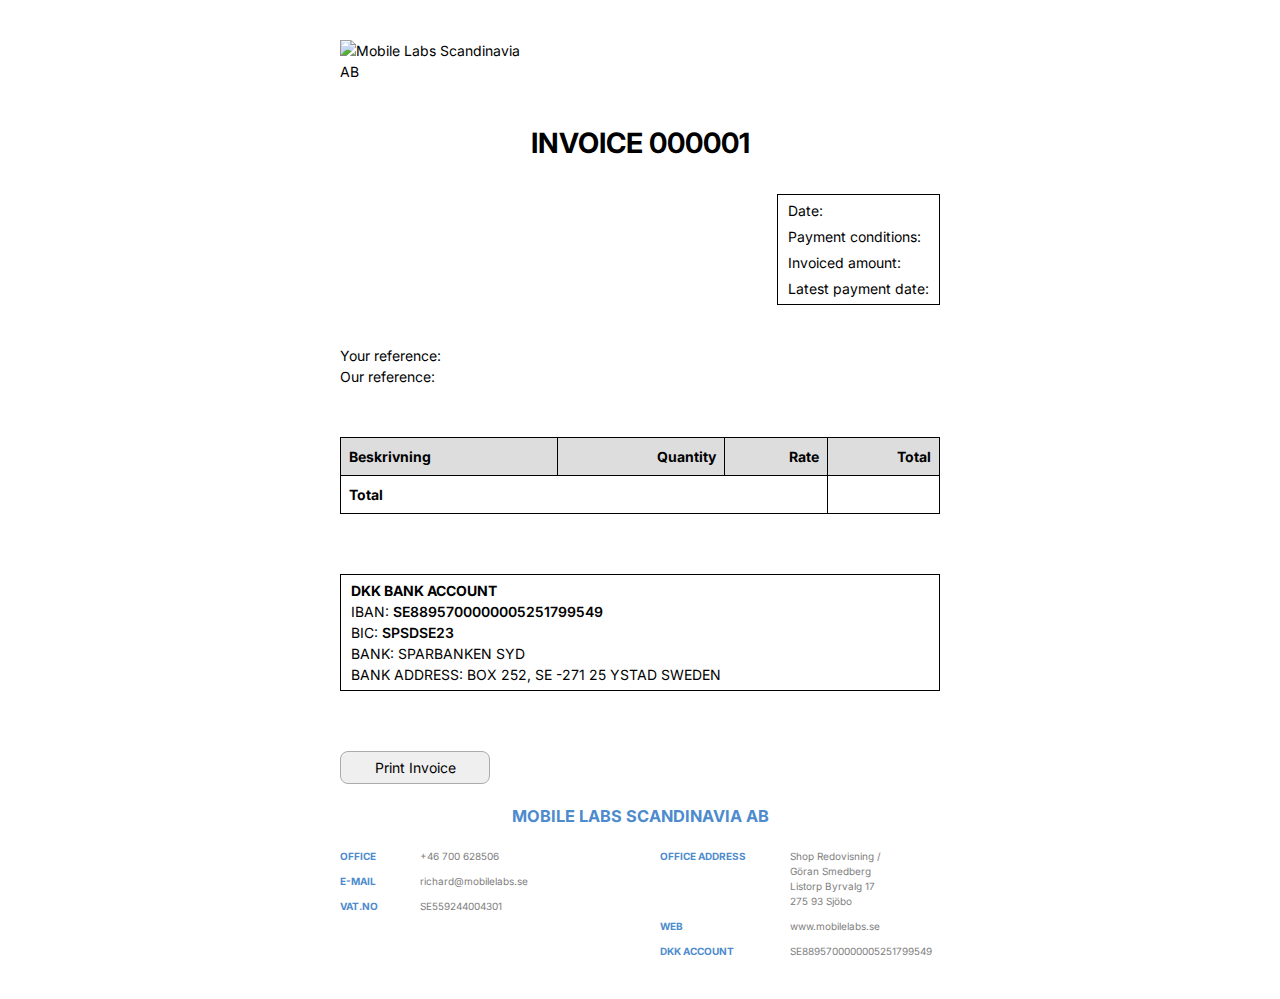
==== invoice.html @ a77f1339 "added Invoice Page" ====
<!DOCTYPE html>
<html lang="en">
<head>
    <meta charset="UTF-8">
    <meta name="viewport" content="width=device-width, initial-scale=1.0">
    <title>Invoice</title>
    <link rel="stylesheet" href="invoice.css">
    <link href="https://fonts.bunny.net/css?family=inter:300,400,500,600,700,800|plus-jakarta-sans:300,500,600,700,800|poppins:100,200,300,400,500" rel="stylesheet" />

    <script src="script.js" defer></script>

    <script src="invoice.js" defer></script>
</head>
<body>
    <div class="invoiceContainer">
        <div class="invoiceLogo">
            <img src="/images/photo_2025-01-30_03-58-05.jpg" alt="Mobile Labs Scandinavia AB">
        </div>

        <div class="invoiceHeader">
            <h1>INVOICE <span class="invoiceNumber">000001</span></h1>
        </div>

        <div class="clientDetails">
            <div class="client">
                <p class="clientName"></p>
                <p class="clientAddress"></p>
                <p class="clientState"></p>
            </div>

            <div class="paymentTerms">
                <p>Date: <span class="invoiceDate"></span></p>
                <p>Payment conditions: <span class="paymentConditions"></span></p>

                <p>Invoiced amount: <span class="invoicedAmount"></span></p>

                <p>Latest payment date: <span class="latestPaymentDate"></span></p>
            </div>
        </div>

        <div class="references">
            <p>Your reference: <span class="yourReference"></span></p>
            <p>Our reference: <span class="ourReference"></span></p>
        </div>

        <p id="workTitle"></p>

        <table>
            <thead>
                <tr>
                    <th>Beskrivning</th>
                    <th>Quantity</th>
                    <th>Rate</th>
                    <th>Total</th>
                </tr>
            </thead>

            <tbody id="lineItemsTable">
                
            </tbody>

            <tfoot>
                <tr>
                    <td colspan="3" id="total-cell">Total</td>
                    <td id="totalAmount"></td>
                </tr>
            </tfoot>
        </table>

        <div class="bankDetails">
            <h4 class="bankName">DKK BANK ACCOUNT</h4>
            <p>IBAN: <span class="IBAN">SE8895700000005251799549</span></p>
            <p>BIC: <span class="BIC">SPSDSE23</span></p>
            <p>BANK: <span class="BANK">SPARBANKEN SYD</span></p>
            <p>BANK ADDRESS: <span class="bankAddress">BOX 252, SE -271 25 YSTAD SWEDEN</span></p>
        </div>

        <button id="printInvoiceBtn">Print Invoice</button>

        <footer class="invoicefooter">
            <h3>MOBILE LABS SCANDINAVIA AB</h3>
            <div class="footer-content">
                <div class="company-info">
                    <div class="office">
                        <p>OFFICE</p>
                        <p>+46 700 628506</p>
                    </div>
                    <div class="email">
                        <p>E-MAIL</p>
                        <p>richard@mobilelabs.se</p>
                    </div>
                    <div class="vat">
                        <p>VAT.NO</p>
                        <p>SE559244004301</p>
                    </div>
                </div>

                <div class="company-address">
                    <div class="officeAddress">
                        <p>OFFICE ADDRESS</p>
                        <p>Shop Redovisning / Göran Smedberg<br> Listorp Byrvalg 17 <br>275 93 Sjöbo</p>
                    </div>
                    <div class="website">
                        <p>WEB</p>
                        <p>www.mobilelabs.se</p>
                    </div>
                    <div class="account">
                        <p>DKK ACCOUNT</p>
                        <p>SE8895700000005251799549</p>
                    </div>
                </div>
        </footer>
</body>
</html>
---- invoice.css ----
*, *::before, *::after {
    box-sizing: border-box;
  }
  * {
    margin: 0;
  }
  body {
    line-height: 1.5;
    -webkit-font-smoothing: antialiased;
    font-family: 'Inter', sans-serif;
    display: flex;
    justify-content: center;
  }
  img, picture, video, canvas, svg {
    display: block;
    max-width: 100%;
  }
  input, button, textarea, select {
    font: inherit;
  }
  p, h1, h2, h3, h4, h5, h6 {
    overflow-wrap: break-word;
  }
  p {
    text-wrap: pretty;
  }
  h1, h2, h3, h4, h5, h6 {
    text-wrap: balance;
  }
  #root, #__next {
    isolation: isolate;
  }

.invoiceContainer {
    display: flex;
    flex-direction: column;
    width: 600px;
    font-size: 14px;
    padding: 40px 0;
}

.invoiceLogo {
  width: 30%;
  height: auto;
  margin-bottom: 40px;
}

.invoiceHeader {
    justify-items: center;
    margin-bottom: 30px;
}

.clientDetails {
    display: flex;
   justify-content: space-between;
    margin-bottom: 40px;
}

.client {
    padding: 5px 10px;
}

.clientName, .invoicedAmount, .latestPaymentDate {
    font-weight: 600;
}

.client p {
  margin-bottom: 5px;
}

.paymentTerms {
    border: 1px solid black;
    padding: 5px 10px;
}

.paymentTerms p {
    margin-bottom: 5px;
}

.paymentTerms p:nth-child(4) {
    margin-bottom: 0;
}

.references {
    margin-bottom: 40px;
}

.bankDetails {
    border: 1px solid black;
    padding: 5px 10px;
    margin-bottom: 60px;
}

#workTitle {
  font-weight: 600;
  margin-bottom: 10px;
}

table {
    width: 100%;
    border-collapse: collapse;
    margin-bottom: 60px;
}

th, td {
    border: 1px solid black;
    padding: 8px;
    text-align: left;
}

tr:nth-child(even) {
    background-color: #f2f2f2;
}

th {
    background-color: #ddd;
    font-weight: bold;
}

tfoot {
    font-weight: bold;
}

table td:nth-child(2),
table th:nth-child(2) {
  text-align: right;
}

table td:nth-child(3),
table th:nth-child(3) {
    text-align: right;
}

table td:nth-child(4),
table th:nth-child(4) {
    text-align: right;
}

table td:nth-child(1),
table th:nth-child(1) {
    text-align: left;
}

#total-row {
    text-align: right;
    font-weight: bold;
}

.IBAN, .BIC {
    font-weight: 600;
}

.invoicefooter h3 {
  text-align: center;
  margin-bottom: 20px;
  color: #4d8bcd;
}

.footer-content {
  display: flex;
  justify-content: space-between;
  font-size: 10px;
}

.company-info, .company-address {
  display: flex;
  flex-direction: column;
  gap: 10px;
}

.office, .email, .vat, .website, .account, .officeAddress {
  display: flex;
  gap: 30px;
}

.company-info div p:nth-of-type(1), .company-address div p:nth-of-type(1) {
  color: #4d8bcd;
  width: 100px;
  font-weight: 700;
}

.company-info div p:nth-of-type(1) {
  width: 50px;
}

.company-info div p:nth-of-type(2), .company-address div p:nth-of-type(2) {
  width: 150px;
  text-align: left;
  color: gray;
}

.negative {
  color: red;
}

#printInvoiceBtn {
  margin-bottom: 20px;
  padding: 5px 10px;
  width: 150px;
  border-radius: 8px;
  border: 1px solid rgb(171, 171, 171);
}

#printInvoiceBtn:hover {
  transform: scale(1.03);
  background-color: black;
  color: white;
}


/* Hide the print button when printing */
@media print {
  #printInvoiceBtn {
      display: none;
  }

  /* Adjust margins and layout for printing */
  body {
      margin: 0;
      padding: 0;
  }

  .invoiceContainer {
      width: 100%;
      margin: 0;
      padding: 0;
  }

  /* Ensure tables and text are readable */
  table {
      width: 100%;
      border-collapse: collapse;
  }

  th, td {
      border: 1px solid #000;
      padding: 8px;
      text-align: left;
  }

  /* Ensure negative values are still red */
  .negative {
      color: red;
  }
}
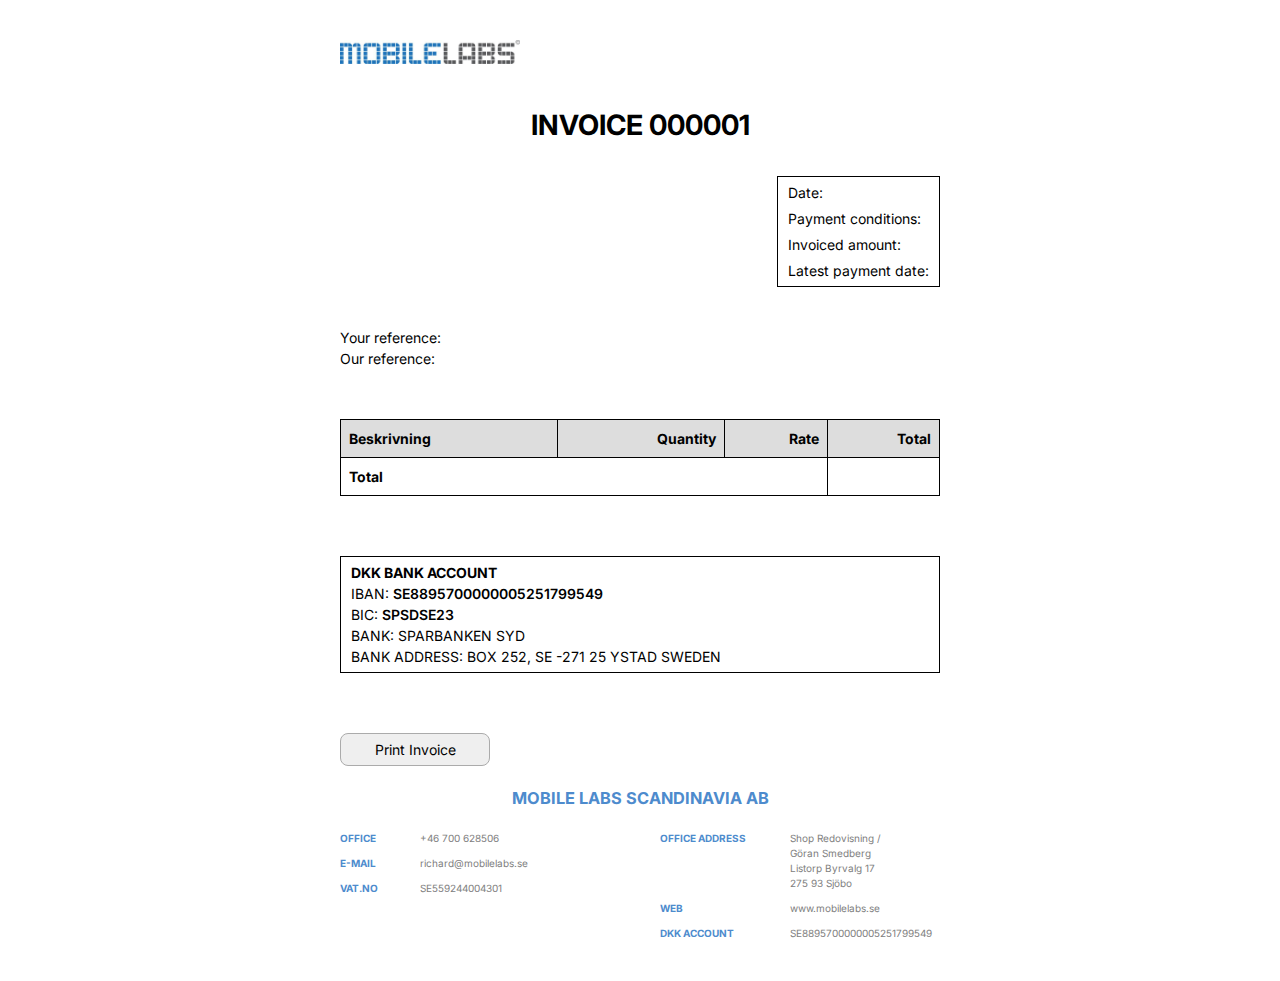
==== commit 34086715: "added readme and logo img" ====
--- a/invoice.html
+++ b/invoice.html
@@ -14,7 +14,7 @@
 <body>
     <div class="invoiceContainer">
         <div class="invoiceLogo">
-            <img src="/images/photo_2025-01-30_03-58-05.jpg" alt="Mobile Labs Scandinavia AB">
+            <img src="images/photo_2025-01-30_03-58-05.jpg" alt="Mobile Labs Scandinavia AB">
         </div>
 
         <div class="invoiceHeader">
